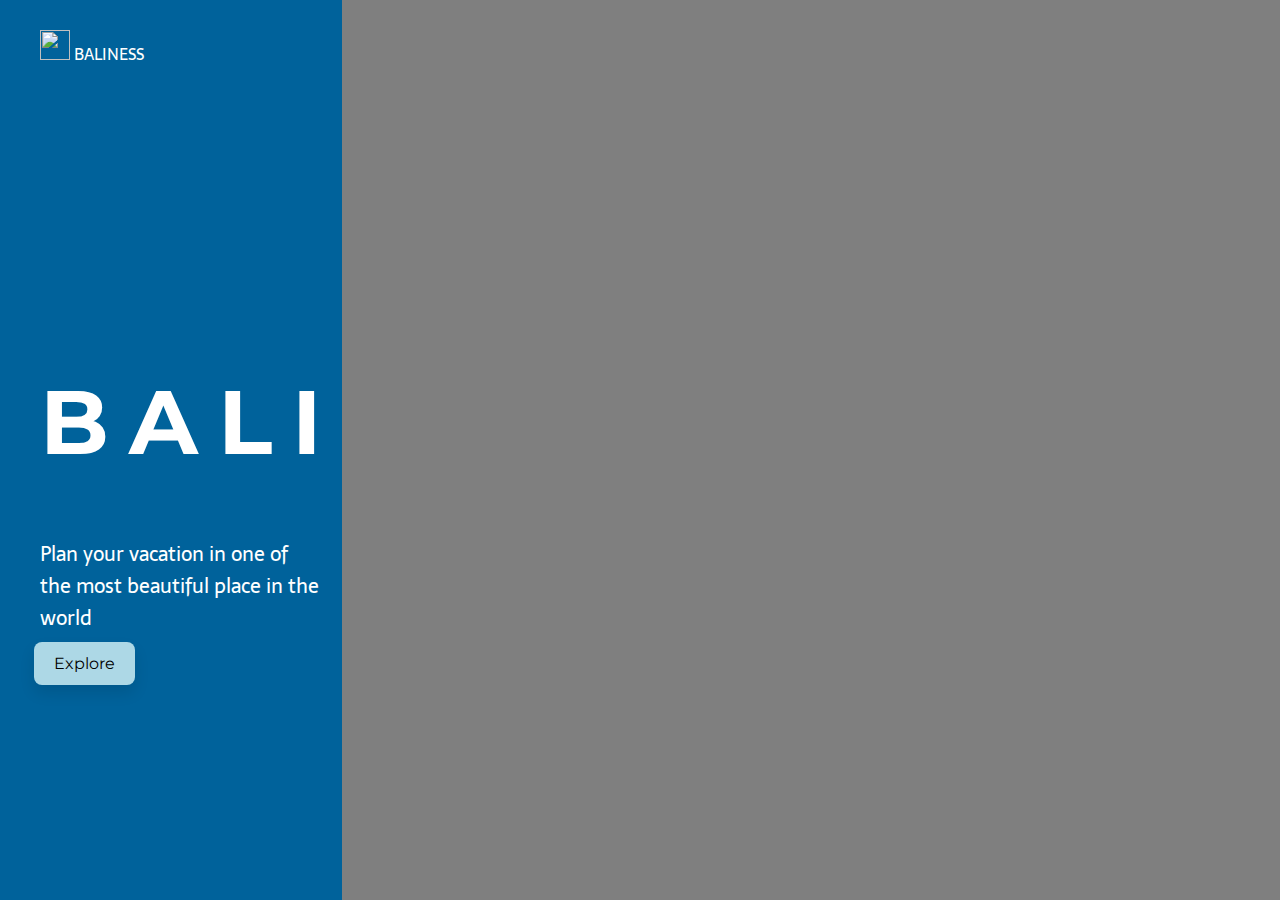
==== index.html @ b470695c "rename" ====
<!DOCTYPE html>
<html>
  <head>
    <meta charset="utf-8">
    <meta name="viewport" content="width=device-width, initial-scale=1">
    <title>BALINESS</title>
    <link href="welcome.css" rel="stylesheet" type="text/css" />
    <link href="https://cdn.jsdelivr.net/npm/bootstrap@5.0.2/dist/css/bootstrap.min.css" rel="stylesheet" integrity="sha384-EVSTQN3/azprG1Anm3QDgpJLIm9Nao0Yz1ztcQTwFspd3yD65VohhpuuCOmLASjC" crossorigin="anonymous">
   
  </head>

  <body>
    <div id = "welcome-left">
      <div id = "icon">
          <img class = "icon-pic" src = "https://user-images.githubusercontent.com/12631224/38905530-d9ad5f12-4276-11e8-84d5-076b72e108a5.png" />
          <span class = "icon-title">BALINESS</span>
      </div>
      <div id = "heading">
        <h1 class = "title">BALI</h1>
        <p class = "explanation">
          Plan your vacation in one of the 
          most beautiful place in the world
        </p>
        <a class = "main-button" href="home.html">Explore</a>
      </div>
    </div>

<!-- video----------------------------------------- -->

  <div class="video-container">
    <video src="/video/Bali, Indonesia (Travel Video).mp4" autoplay muted loop></video>
  </div>
  
  </body>
</html>
---- welcome.css ----
@import url('https://fonts.googleapis.com/css2?family=Montserrat:wght@100;300&family=Sarala:wght@700&display=swap');

* {
  font-family: 'Montserrat', sans-serif;
 
}

body, html {
  height: 100%;
  margin: 0;
}

body {
    margin: 0px;
    display: flex;
  }
 
  #welcome-left {
    width: 30%;
    height: 100%;
    background-color:#00629B;
    border: 20px;
  }
  
  .icon-pic {
    width: 30px;
    height: 30px;
    padding: 30px 0 0 40px;
  }
  
  .icon-title {
    font-family: sarala;
    color: white;
  }
  
  #heading {
    padding-top: 240px;
  }
  
  .title {
    font-family: montserrat;
    font-size: 90px;
    color: white;
    margin-left: 40px;
    letter-spacing: 20px;
    
  }
  
  .explanation {
    font-family: sarala;
    font-size: 20px;
    color: white;
    margin-right: 20px;
    margin-left: 40px;
  }
  
  .main-button {
    padding: 12px 20px;
    margin-top: 2em;
    margin-left: 10%;
    background-color: lightblue;
    color: black;
    border: none;
    border-radius: 8px;
    text-decoration: none;
    box-shadow: 0px 8px 15px rgba(0, 0, 0, 0.1);
    transition: all 0.3s ease 0s;
    cursor: pointer;
    outline: none;
  }
  
  .main-button:hover {
    background-color: #2EE59D;
    box-shadow: 0px 15px 20px rgba(46, 229, 157, 0.4);
    color: rgb(0, 0, 0);
    transform: translateY(-7px);
  }
  
  .video-container {
    position: absolute;
    top: 0;
    left: 0;
    width: 100%;
    height: 100%;
    overflow: hidden;
    background: var(--primary-color) url('./https://traversymedia.com/downloads/cover.jpg') no-repeat center
      center/cover;
  }
  
  .video-container video {
    min-width: 100%;
    min-height: 100%;
    position: absolute;
    top: 50%;
    left: 50%;
    transform: translate(-50%, -50%);
    object-fit: cover;
  }
  
  .video-container:after {
    content: '';
    z-index: 1;
    height: 100%;
    width: 100%;
    top: 0;
    left: 0;
    background: rgba(0, 0, 0, 0.5);
    position: absolute;
  }
  
  @media screen and (max-width: 700px) {
    #welcome-left {
      width: 200px;
      position: relative;
      font-size: small;
    }
    .title {
      font-size: 32px;
    }
    .explanation{
      font-size: 16px;
    }
    #heading {
      padding-top: 60px;
    }
    #welcome-right {
      height:100%;
    }
  }


  @media screen and (max-width: 400px) {
    #welcome-left {
      width: 100px;
      text-align: center;
      float: none;
      padding: auto;
    }
    #heading {
      padding-top: 60px;
    }
    .title {
      font-size: 18px;
      text-align: center;
      margin: auto;
      letter-spacing: 10px;
    }
    .explanation{
      font-size: 8px;
      margin: auto;
      visibility: hidden;
    }
    #welcome-right {
      height:100%;
    }
    .main-button {
      margin-left: 1px;
    }
  }


  /* video ---------------------------------- */
  .video-container {
    overflow: hidden;
    position: relative;
    width:100%;
}

.video-container::after {
    padding-top: 56.25%;
    display: block;
    content: '';
}

.video-container iframe {
    position: absolute;
    top: 0;
    left: 0;
    width: 100%;
    height: 100%;
}
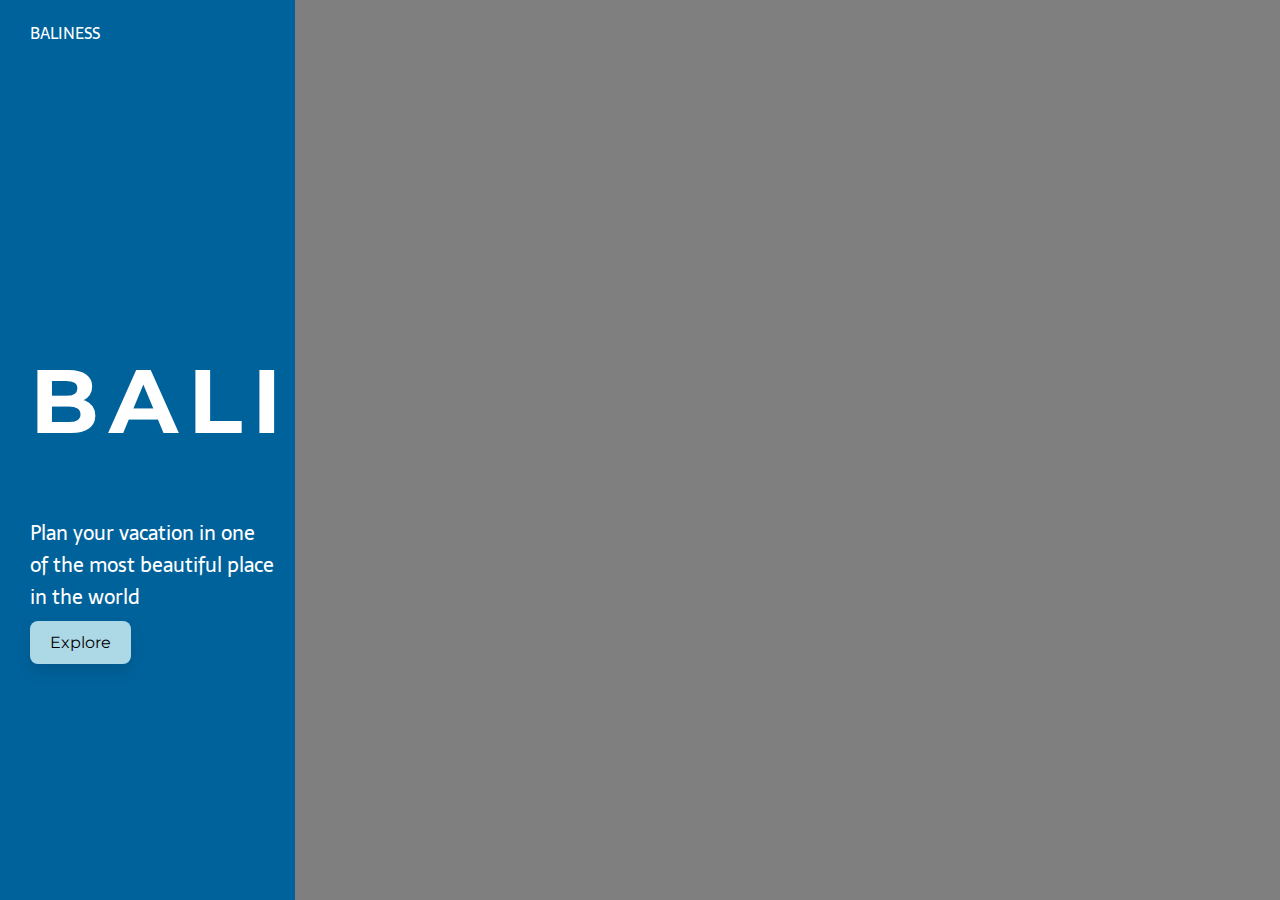
==== commit fde4fcec: "fix layout" ====
--- a/index.html
+++ b/index.html
@@ -5,7 +5,7 @@
     <meta charset="utf-8">
     <meta name="viewport" content="width=device-width, initial-scale=1">
     <title>BALINESS</title>
-    <link href="welcome.css" rel="stylesheet" type="text/css" />
+    <link href="/css/welcome.css" rel="stylesheet" type="text/css" />
     <link href="https://cdn.jsdelivr.net/npm/bootstrap@5.0.2/dist/css/bootstrap.min.css" rel="stylesheet" integrity="sha384-EVSTQN3/azprG1Anm3QDgpJLIm9Nao0Yz1ztcQTwFspd3yD65VohhpuuCOmLASjC" crossorigin="anonymous">
    
   </head>
@@ -13,7 +13,6 @@
   <body>
     <div id = "welcome-left">
       <div id = "icon">
-          <img class = "icon-pic" src = "https://user-images.githubusercontent.com/12631224/38905530-d9ad5f12-4276-11e8-84d5-076b72e108a5.png" />
           <span class = "icon-title">BALINESS</span>
       </div>
       <div id = "heading">
--- a/css/welcome.css
+++ b/css/welcome.css
@@ -0,0 +1,178 @@
+@import url('https://fonts.googleapis.com/css2?family=Montserrat:wght@100;300&family=Sarala:wght@700&display=swap');
+
+* {
+  font-family: 'Montserrat', sans-serif;
+ 
+}
+
+body, html {
+  height: 100%;
+  margin: 0;
+}
+
+body {
+    margin: 0px;
+    display: flex;
+  }
+ 
+  #welcome-left {
+    width: 30%;
+    height: 100%;
+    background-color:#00629B;
+    border: 20px;
+  }
+  
+  #icon{
+    padding-top: 20px;
+  }
+  
+  .icon-title {
+    padding-left: 10%;
+    font-family: sarala;
+    color: white;
+  }
+  
+  #heading {
+    padding-top: 240px;
+    padding-left: 10%;
+  }
+  
+  .title {
+    font-family: montserrat;
+    font-size: 90px;
+    color: white;
+    letter-spacing: 10px;
+    
+  }
+  
+  .explanation {
+    font-family: sarala;
+    font-size: 20px;
+    color: white;
+    margin-right: 20px;
+  }
+  
+  .main-button {
+    padding: 12px 20px;
+    margin-top: 2em;
+    background-color: lightblue;
+    color: black;
+    border: none;
+    border-radius: 8px;
+    text-decoration: none;
+    box-shadow: 0px 8px 15px rgba(0, 0, 0, 0.1);
+    transition: all 0.3s ease 0s;
+    cursor: pointer;
+    outline: none;
+  }
+  
+  .main-button:hover {
+    background-color: #2EE59D;
+    box-shadow: 0px 15px 20px rgba(46, 229, 157, 0.4);
+    color: rgb(0, 0, 0);
+    transform: translateY(-7px);
+  }
+  
+  .video-container {
+    position: absolute;
+    top: 0;
+    left: 0;
+    width: 100%;
+    height: 100%;
+    overflow: hidden;
+    background: var(--primary-color) url('./https://traversymedia.com/downloads/cover.jpg') no-repeat center
+      center/cover;
+  }
+  
+  .video-container video {
+    min-width: 100%;
+    min-height: 100%;
+    position: absolute;
+    top: 50%;
+    left: 50%;
+    transform: translate(-50%, -50%);
+    object-fit: cover;
+  }
+  
+  .video-container:after {
+    content: '';
+    z-index: 1;
+    height: 100%;
+    width: 100%;
+    top: 0;
+    left: 0;
+    background: rgba(0, 0, 0, 0.5);
+    position: absolute;
+  }
+  
+  @media screen and (max-width: 700px) {
+    #welcome-left {
+      width: 200px;
+      position: relative;
+      font-size: small;
+    }
+    .title {
+      font-size: 32px;
+    }
+    .explanation{
+      font-size: 16px;
+    }
+    #heading {
+      padding-top: 60px;
+    }
+    #welcome-right {
+      height:100%;
+    }
+  }
+
+
+  @media screen and (max-width: 400px) {
+    #welcome-left {
+      width: 100px;
+      text-align: center;
+      float: none;
+      padding: auto;
+    }
+    #heading {
+      padding-top: 60px;
+    }
+    .title {
+      font-size: 18px;
+      text-align: center;
+      margin: auto;
+      letter-spacing: 10px;
+    }
+    .explanation{
+      font-size: 8px;
+      margin: auto;
+      visibility: hidden;
+    }
+    #welcome-right {
+      height:100%;
+    }
+    .main-button {
+      margin-left: 1px;
+    }
+  }
+
+
+  /* video ---------------------------------- */
+  .video-container {
+    overflow: hidden;
+    position: relative;
+    width:100%;
+}
+
+.video-container::after {
+    padding-top: 56.25%;
+    display: block;
+    content: '';
+}
+
+.video-container iframe {
+    position: absolute;
+    top: 0;
+    left: 0;
+    width: 100%;
+    height: 100%;
+}
